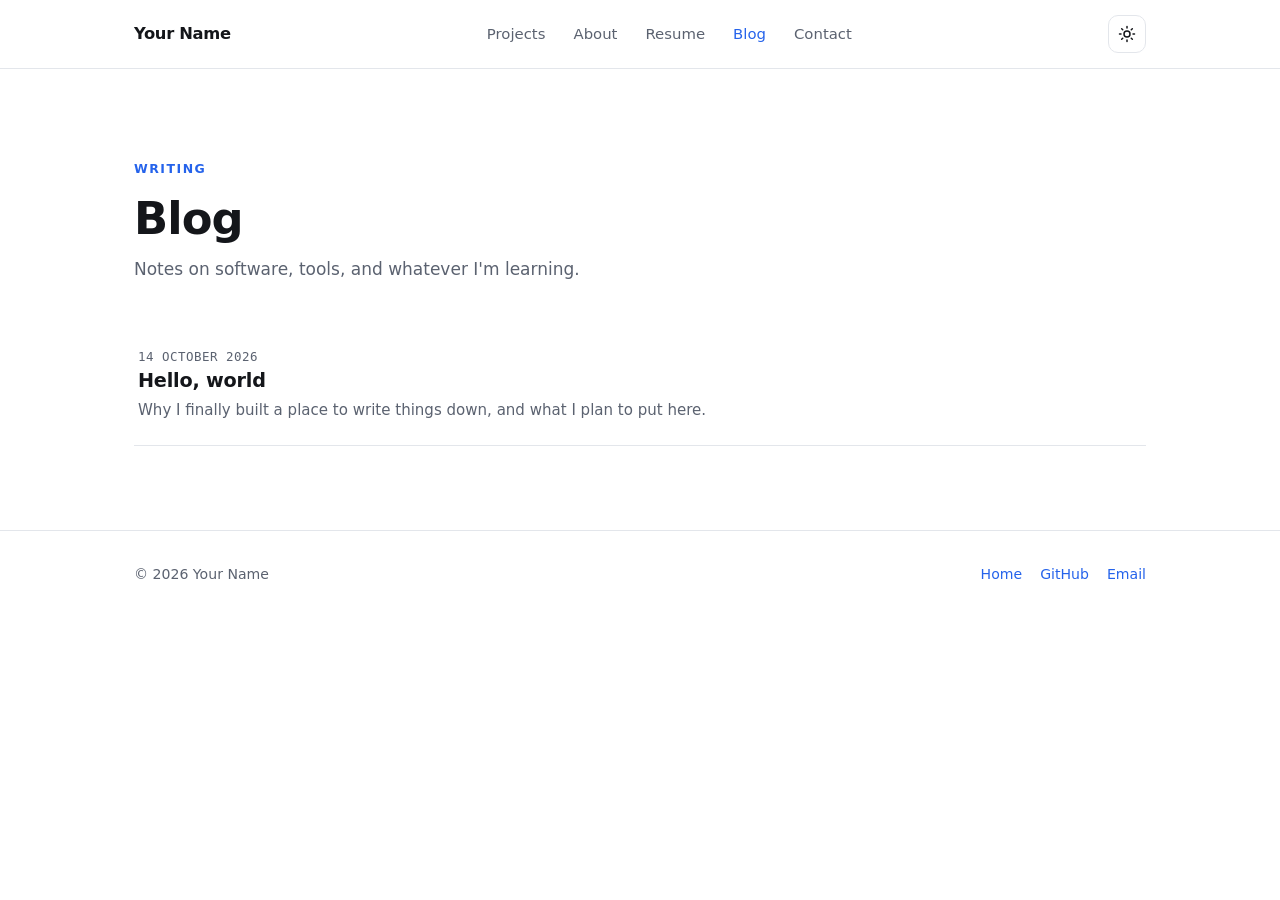
==== blog/index.html @ f23ed1a6 "Publish portfolio template" ====
<!doctype html>
<html lang="en">
  <head>
    <meta charset="utf-8" />
    <meta name="viewport" content="width=device-width, initial-scale=1" />
    <title>Blog — Your Name</title>
    <meta name="description" content="Notes on software, tools, and whatever I'm learning." />
    <meta name="color-scheme" content="light dark" />
    <link rel="stylesheet" href="../assets/css/style.css" />
    <script>
      (function () {
        try {
          var stored = localStorage.getItem("theme");
          var dark = stored
            ? stored === "dark"
            : window.matchMedia("(prefers-color-scheme: dark)").matches;
          document.documentElement.setAttribute(
            "data-theme",
            dark ? "dark" : "light"
          );
        } catch (e) {
          document.documentElement.setAttribute("data-theme", "light");
        }
      })();
    </script>
  </head>
  <body>
    <a class="skip-link" href="#main">Skip to content</a>

    <header class="site-header">
      <div class="container">
        <a class="brand" href="../index.html">Your Name</a>

        <nav class="nav" id="nav" aria-label="Main">
          <a href="../index.html#projects">Projects</a>
          <a href="../index.html#about">About</a>
          <a href="../resume.html">Resume</a>
          <a href="index.html" aria-current="page">Blog</a>
          <a href="../index.html#contact">Contact</a>
        </nav>

        <div class="header-tools">
          <button class="icon-button theme-toggle" type="button" aria-label="Toggle theme">
            <svg class="sun" width="18" height="18" viewBox="0 0 24 24" fill="none" stroke="currentColor" stroke-width="2" stroke-linecap="round" aria-hidden="true">
              <circle cx="12" cy="12" r="4" />
              <path d="M12 2v2M12 20v2M4.9 4.9l1.4 1.4M17.7 17.7l1.4 1.4M2 12h2M20 12h2M4.9 19.1l1.4-1.4M17.7 6.3l1.4-1.4" />
            </svg>
            <svg class="moon" width="18" height="18" viewBox="0 0 24 24" fill="none" stroke="currentColor" stroke-width="2" stroke-linecap="round" stroke-linejoin="round" aria-hidden="true">
              <path d="M21 12.8A9 9 0 1 1 11.2 3a7 7 0 0 0 9.8 9.8Z" />
            </svg>
          </button>
          <button
            class="icon-button nav-toggle"
            type="button"
            aria-expanded="false"
            aria-controls="nav"
            aria-label="Toggle menu"
          >
            <svg width="18" height="18" viewBox="0 0 24 24" fill="none" stroke="currentColor" stroke-width="2" stroke-linecap="round" aria-hidden="true">
              <path d="M3 6h18M3 12h18M3 18h18" />
            </svg>
          </button>
        </div>
      </div>
    </header>

    <main id="main">
      <section class="section" style="border-top: 0">
        <div class="container">
          <div class="section-head">
            <span class="eyebrow">Writing</span>
            <h1 style="font-size: clamp(2rem, 5vw, 2.8rem)">Blog</h1>
            <p>Notes on software, tools, and whatever I'm learning.</p>
          </div>

          <!-- Populated from posts.json by assets/js/blog.js -->
          <ul class="post-list" id="post-list"></ul>
          <noscript>
            <p class="empty-state">
              This list needs JavaScript. You can also browse
              <a href="posts/hello-world.html">the latest post</a> directly.
            </p>
          </noscript>
        </div>
      </section>
    </main>

    <footer class="site-footer">
      <div class="container">
        <p>© <span data-year>2026</span> Your Name</p>
        <div class="footer-links">
          <a href="../index.html">Home</a>
          <a href="https://github.com/your-username">GitHub</a>
          <a href="mailto:you@example.com">Email</a>
        </div>
      </div>
    </footer>

    <script src="../assets/js/main.js"></script>
    <script src="../assets/js/blog.js"></script>
  </body>
</html>
---- assets/css/style.css ----
/* ==========================================================================
   Portfolio — global styles
   Change the colours in :root and the whole site follows.
   ========================================================================== */

:root {
  --bg: #ffffff;
  --surface: #f7f8fa;
  --surface-2: #eceef2;
  --text: #14161a;
  --muted: #5b6270;
  --border: #e3e6eb;
  --accent: #2563eb;
  --accent-contrast: #ffffff;
  --accent-soft: rgba(37, 99, 235, 0.12);
  --shadow: 0 1px 2px rgba(16, 24, 40, 0.06), 0 10px 30px rgba(16, 24, 40, 0.07);
  --radius: 14px;
  --max: 1060px;
  --font: ui-sans-serif, system-ui, -apple-system, "Segoe UI", Roboto,
    Helvetica, Arial, sans-serif;
  --mono: ui-monospace, SFMono-Regular, "SF Mono", Menlo, Consolas, monospace;
  color-scheme: light;
}

html[data-theme="dark"] {
  --bg: #0e1014;
  --surface: #16191f;
  --surface-2: #1d2129;
  --text: #e8eaee;
  --muted: #98a0ae;
  --border: #262b34;
  --accent: #6d9dff;
  --accent-contrast: #0b1220;
  --accent-soft: rgba(109, 157, 255, 0.15);
  --shadow: 0 1px 2px rgba(0, 0, 0, 0.4), 0 12px 34px rgba(0, 0, 0, 0.45);
  color-scheme: dark;
}

/* ---------- reset ---------- */

*,
*::before,
*::after {
  box-sizing: border-box;
}

* {
  margin: 0;
}

html {
  scroll-behavior: smooth;
  scroll-padding-top: 88px;
}

body {
  font-family: var(--font);
  font-size: 17px;
  line-height: 1.65;
  color: var(--text);
  background: var(--bg);
  -webkit-font-smoothing: antialiased;
  text-rendering: optimizeLegibility;
}

img,
svg {
  display: block;
  max-width: 100%;
}

a {
  color: var(--accent);
  text-decoration: none;
}

a:hover {
  text-decoration: underline;
  text-underline-offset: 3px;
}

:focus-visible {
  outline: 2px solid var(--accent);
  outline-offset: 3px;
  border-radius: 6px;
}

h1,
h2,
h3 {
  line-height: 1.2;
  letter-spacing: -0.02em;
  font-weight: 700;
}

h1 {
  font-size: clamp(2.3rem, 6vw, 3.6rem);
}

h2 {
  font-size: clamp(1.5rem, 3.4vw, 2rem);
}

h3 {
  font-size: 1.15rem;
}

/* ---------- layout ---------- */

.container {
  width: 100%;
  max-width: var(--max);
  margin-inline: auto;
  padding-inline: 24px;
}

.section {
  padding-block: 84px;
  border-top: 1px solid var(--border);
}

.section-head {
  max-width: 620px;
  margin-bottom: 36px;
}

.section-head p {
  color: var(--muted);
  margin-top: 10px;
}

.eyebrow {
  display: inline-block;
  font-size: 0.78rem;
  font-weight: 600;
  letter-spacing: 0.12em;
  text-transform: uppercase;
  color: var(--accent);
  margin-bottom: 12px;
}

.skip-link {
  position: absolute;
  left: -9999px;
  top: 12px;
  z-index: 100;
  background: var(--bg);
  border: 1px solid var(--border);
  padding: 10px 16px;
  border-radius: 8px;
}

.skip-link:focus {
  left: 24px;
}

/* ---------- header ---------- */

.site-header {
  position: sticky;
  top: 0;
  z-index: 50;
  background: color-mix(in srgb, var(--bg) 82%, transparent);
  backdrop-filter: blur(12px);
  border-bottom: 1px solid var(--border);
}

.site-header .container {
  display: flex;
  align-items: center;
  justify-content: space-between;
  gap: 16px;
  min-height: 68px;
}

.brand {
  font-weight: 700;
  letter-spacing: -0.02em;
  color: var(--text);
  font-size: 1.02rem;
}

.brand:hover {
  text-decoration: none;
  color: var(--accent);
}

.nav {
  display: flex;
  align-items: center;
  gap: 4px;
}

.nav a {
  color: var(--muted);
  font-size: 0.93rem;
  font-weight: 500;
  padding: 8px 12px;
  border-radius: 8px;
}

.nav a:hover {
  color: var(--text);
  background: var(--surface);
  text-decoration: none;
}

.nav a[aria-current="page"],
.nav a.is-active {
  color: var(--accent);
}

.header-tools {
  display: flex;
  align-items: center;
  gap: 8px;
}

.icon-button {
  display: inline-grid;
  place-items: center;
  width: 38px;
  height: 38px;
  border: 1px solid var(--border);
  border-radius: 10px;
  background: var(--bg);
  color: var(--text);
  cursor: pointer;
  transition: background 0.15s ease, border-color 0.15s ease;
}

.icon-button:hover {
  background: var(--surface);
}

.theme-toggle .moon {
  display: none;
}

html[data-theme="dark"] .theme-toggle .moon {
  display: block;
}

html[data-theme="dark"] .theme-toggle .sun {
  display: none;
}

.nav-toggle {
  display: none;
}

/* ---------- hero ---------- */

.hero {
  padding-block: clamp(64px, 11vw, 128px);
  position: relative;
  overflow: hidden;
}

.hero::after {
  content: "";
  position: absolute;
  inset: -40% 10% auto auto;
  width: 620px;
  height: 620px;
  background: radial-gradient(circle, var(--accent-soft), transparent 62%);
  pointer-events: none;
  z-index: -1;
}

.hero .container {
  position: relative;
}

.hero p.lede {
  font-size: clamp(1.05rem, 2.2vw, 1.25rem);
  color: var(--muted);
  max-width: 58ch;
  margin-top: 20px;
}

.hero-actions {
  display: flex;
  flex-wrap: wrap;
  gap: 12px;
  margin-top: 34px;
}

/* ---------- buttons ---------- */

.btn {
  display: inline-flex;
  align-items: center;
  justify-content: center;
  gap: 8px;
  padding: 11px 20px;
  border-radius: 10px;
  border: 1px solid transparent;
  font-size: 0.95rem;
  font-weight: 600;
  cursor: pointer;
  transition: transform 0.15s ease, background 0.15s ease, border-color 0.15s ease;
}

.btn:hover {
  text-decoration: none;
  transform: translateY(-1px);
}

.btn-primary {
  background: var(--accent);
  color: var(--accent-contrast);
}

.btn-primary:hover {
  filter: brightness(1.06);
}

.btn-ghost {
  background: transparent;
  color: var(--text);
  border-color: var(--border);
}

.btn-ghost:hover {
  background: var(--surface);
}

/* ---------- cards ---------- */

.grid {
  display: grid;
  gap: 20px;
  grid-template-columns: repeat(auto-fit, minmax(280px, 1fr));
}

.card {
  display: flex;
  flex-direction: column;
  gap: 12px;
  padding: 24px;
  background: var(--surface);
  border: 1px solid var(--border);
  border-radius: var(--radius);
  transition: transform 0.18s ease, box-shadow 0.18s ease, border-color 0.18s ease;
}

.card:hover {
  transform: translateY(-3px);
  box-shadow: var(--shadow);
  border-color: color-mix(in srgb, var(--accent) 35%, var(--border));
}

.card h3 a {
  color: var(--text);
}

.card h3 a:hover {
  color: var(--accent);
  text-decoration: none;
}

.card p {
  color: var(--muted);
  font-size: 0.95rem;
  flex: 1;
}

.card-meta {
  display: flex;
  flex-wrap: wrap;
  align-items: center;
  gap: 8px;
  font-size: 0.8rem;
  color: var(--muted);
}

.tags {
  display: flex;
  flex-wrap: wrap;
  gap: 6px;
  list-style: none;
  padding: 0;
}

.tags li {
  font-size: 0.75rem;
  font-weight: 500;
  padding: 3px 9px;
  border-radius: 999px;
  background: var(--surface-2);
  color: var(--muted);
}

.card-link {
  font-size: 0.9rem;
  font-weight: 600;
}

/* ---------- about ---------- */

.about-grid {
  display: grid;
  gap: 40px;
  grid-template-columns: 1.35fr 1fr;
  align-items: start;
}

.about-grid p + p {
  margin-top: 16px;
}

.about-grid p {
  color: var(--muted);
}

.skill-group + .skill-group {
  margin-top: 22px;
}

.skill-group h3 {
  font-size: 0.8rem;
  text-transform: uppercase;
  letter-spacing: 0.1em;
  color: var(--muted);
  margin-bottom: 10px;
}

/* ---------- contact ---------- */

.contact-box {
  display: flex;
  flex-wrap: wrap;
  align-items: center;
  justify-content: space-between;
  gap: 24px;
  padding: 32px;
  border: 1px solid var(--border);
  border-radius: var(--radius);
  background: var(--surface);
}

.contact-box p {
  color: var(--muted);
  margin-top: 8px;
  max-width: 46ch;
}

/* ---------- footer ---------- */

.site-footer {
  border-top: 1px solid var(--border);
  padding-block: 32px;
  font-size: 0.88rem;
  color: var(--muted);
}

.site-footer .container {
  display: flex;
  flex-wrap: wrap;
  gap: 12px 24px;
  align-items: center;
  justify-content: space-between;
}

.footer-links {
  display: flex;
  gap: 18px;
}

/* ---------- blog list ---------- */

.post-list {
  list-style: none;
  padding: 0;
  display: grid;
  gap: 4px;
}

.post-item {
  border-bottom: 1px solid var(--border);
}

.post-item a {
  display: block;
  padding: 22px 4px;
  color: inherit;
}

.post-item a:hover {
  text-decoration: none;
}

.post-item h2 {
  font-size: 1.2rem;
  letter-spacing: -0.01em;
}

.post-item a:hover h2 {
  color: var(--accent);
}

.post-item p {
  color: var(--muted);
  font-size: 0.94rem;
  margin-top: 6px;
}

.post-date {
  font-family: var(--mono);
  font-size: 0.78rem;
  color: var(--muted);
  text-transform: uppercase;
  letter-spacing: 0.04em;
}

.empty-state {
  color: var(--muted);
  padding: 24px 0;
}

/* ---------- article prose ---------- */

.article {
  max-width: 720px;
  margin-inline: auto;
  padding-block: 64px 96px;
}

.article-header {
  margin-bottom: 40px;
  padding-bottom: 24px;
  border-bottom: 1px solid var(--border);
}

.article-header h1 {
  font-size: clamp(1.9rem, 4.6vw, 2.7rem);
  margin-top: 10px;
}

.prose > * + * {
  margin-top: 1.15em;
}

.prose h2 {
  font-size: 1.4rem;
  margin-top: 2em;
}

.prose h3 {
  font-size: 1.1rem;
  margin-top: 1.6em;
}

.prose ul,
.prose ol {
  padding-left: 1.3em;
}

.prose li + li {
  margin-top: 0.4em;
}

.prose blockquote {
  border-left: 3px solid var(--accent);
  padding-left: 18px;
  color: var(--muted);
  font-style: italic;
}

.prose code {
  font-family: var(--mono);
  font-size: 0.88em;
  background: var(--surface-2);
  padding: 2px 6px;
  border-radius: 5px;
}

.prose pre {
  background: var(--surface-2);
  border: 1px solid var(--border);
  border-radius: 10px;
  padding: 16px;
  overflow-x: auto;
}

.prose pre code {
  background: none;
  padding: 0;
}

.prose img {
  border-radius: 10px;
  border: 1px solid var(--border);
}

.back-link {
  display: inline-block;
  font-size: 0.9rem;
  font-weight: 500;
  margin-bottom: 24px;
}

/* ---------- resume ---------- */

.resume {
  max-width: 820px;
  margin-inline: auto;
  padding-block: 56px 80px;
}

.resume h1 {
  font-size: 2rem;
}

.resume-contact {
  color: var(--muted);
  font-size: 0.92rem;
  margin-top: 8px;
}

.resume-block {
  margin-top: 36px;
}

.resume-block > h2 {
  font-size: 0.82rem;
  text-transform: uppercase;
  letter-spacing: 0.12em;
  color: var(--muted);
  padding-bottom: 8px;
  border-bottom: 1px solid var(--border);
  margin-bottom: 18px;
}

.resume-entry + .resume-entry {
  margin-top: 20px;
}

.resume-entry-head {
  display: flex;
  flex-wrap: wrap;
  justify-content: space-between;
  gap: 4px 16px;
  align-items: baseline;
}

.resume-entry-head strong {
  font-size: 1rem;
}

.resume-entry-head span {
  font-family: var(--mono);
  font-size: 0.78rem;
  color: var(--muted);
}

.resume-entry p {
  color: var(--muted);
  font-size: 0.94rem;
  margin-top: 4px;
}

.resume-entry ul {
  color: var(--muted);
  font-size: 0.94rem;
  margin-top: 6px;
  padding-left: 1.2em;
}

/* ---------- print ---------- */

@media print {
  .site-header,
  .site-footer,
  .no-print,
  .hero::after {
    display: none !important;
  }

  html,
  body {
    background: #fff !important;
    color: #000 !important;
    font-size: 11.5pt;
  }

  .container,
  .resume {
    max-width: none;
    padding: 0;
    margin: 0;
  }

  .resume {
    padding-block: 0;
  }

  a {
    color: #000;
    text-decoration: none;
  }

  .resume-block {
    margin-top: 18px;
    break-inside: avoid;
  }

  .resume-entry {
    break-inside: avoid;
  }
}

/* ---------- responsive ---------- */

@media (max-width: 820px) {
  .about-grid {
    grid-template-columns: 1fr;
  }

  .nav-toggle {
    display: inline-grid;
  }

  .nav {
    position: absolute;
    top: 100%;
    left: 0;
    right: 0;
    flex-direction: column;
    align-items: stretch;
    gap: 2px;
    padding: 12px 24px 18px;
    background: var(--bg);
    border-bottom: 1px solid var(--border);
    display: none;
  }

  .nav.is-open {
    display: flex;
  }

  .nav a {
    padding: 11px 12px;
  }

  .section {
    padding-block: 64px;
  }

  .contact-box {
    padding: 24px;
  }
}

@media (prefers-reduced-motion: reduce) {
  html {
    scroll-behavior: auto;
  }

  *,
  *::before,
  *::after {
    animation-duration: 0.01ms !important;
    transition-duration: 0.01ms !important;
  }
}
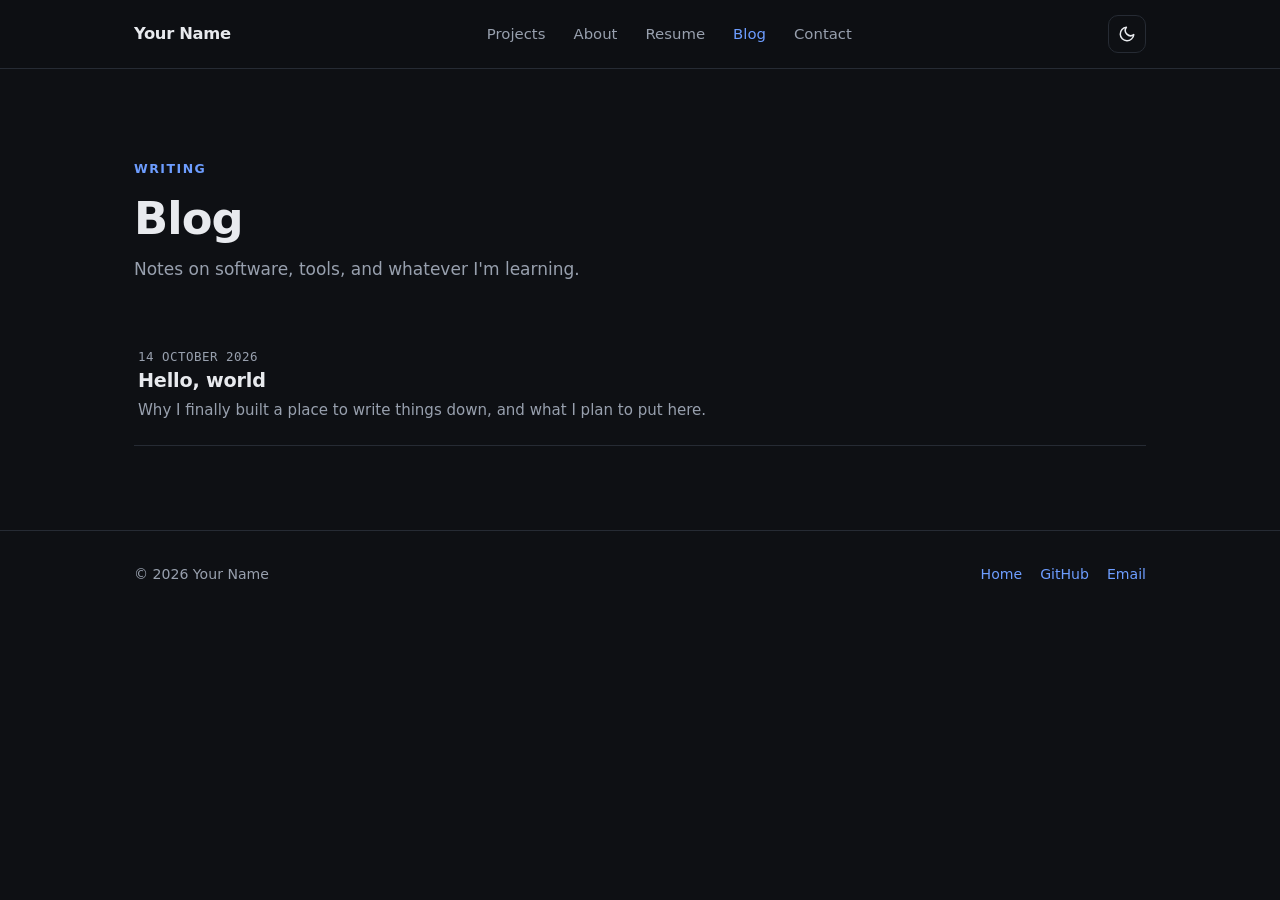
==== commit b2f8551d: "Default portfolio to dark theme" ====
--- a/blog/index.html
+++ b/blog/index.html
@@ -11,15 +11,13 @@
       (function () {
         try {
           var stored = localStorage.getItem("theme");
-          var dark = stored
-            ? stored === "dark"
-            : window.matchMedia("(prefers-color-scheme: dark)").matches;
+          var dark = stored ? stored === "dark" : true;
           document.documentElement.setAttribute(
             "data-theme",
             dark ? "dark" : "light"
           );
         } catch (e) {
-          document.documentElement.setAttribute("data-theme", "light");
+          document.documentElement.setAttribute("data-theme", "dark");
         }
       })();
     </script>
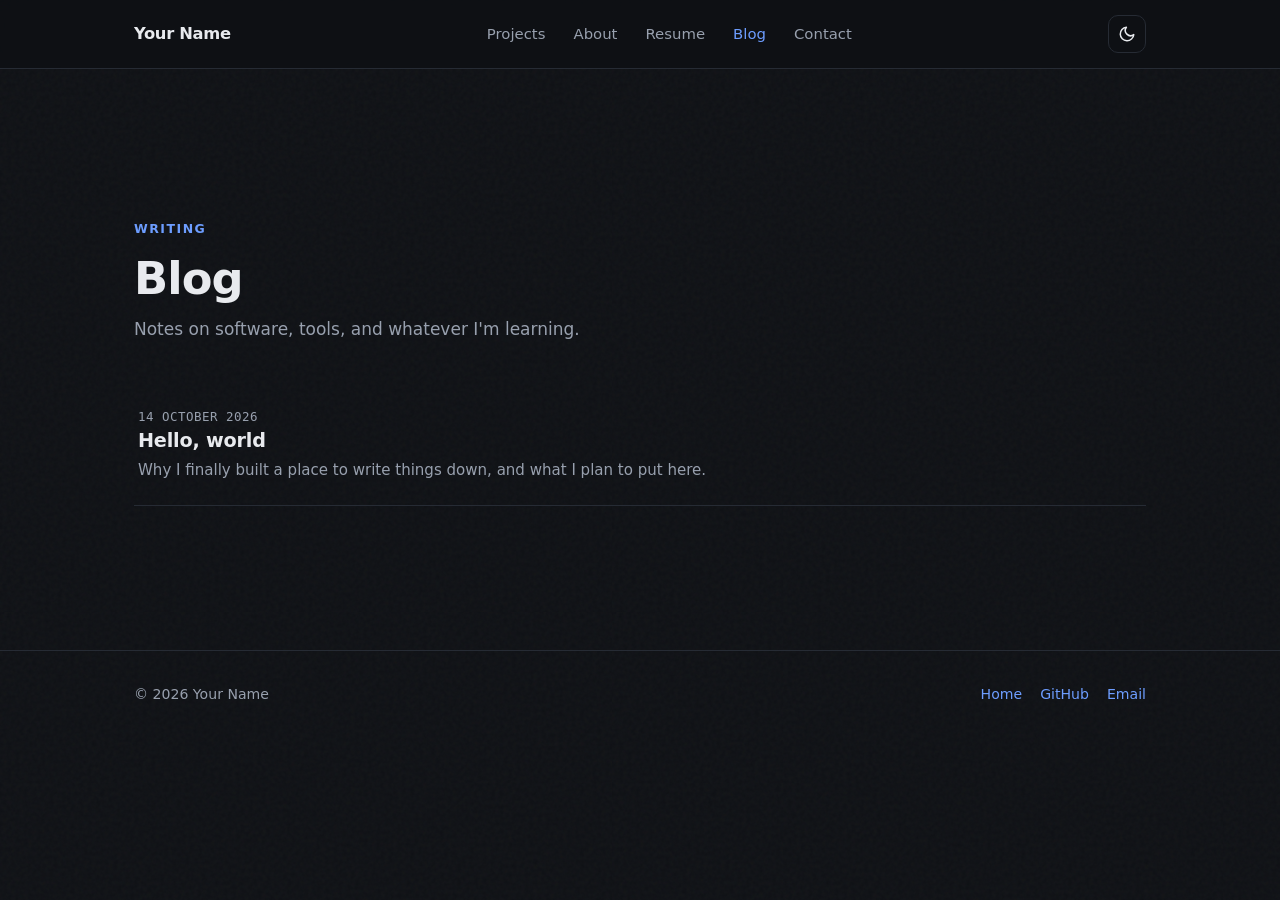
==== commit 10b336d6: "Bust cached portfolio stylesheet URLs" ====
--- a/blog/index.html
+++ b/blog/index.html
@@ -6,7 +6,7 @@
     <title>Blog — Your Name</title>
     <meta name="description" content="Notes on software, tools, and whatever I'm learning." />
     <meta name="color-scheme" content="light dark" />
-    <link rel="stylesheet" href="../assets/css/style.css" />
+    <link rel="stylesheet" href="../assets/css/style.css?v=6f5c214" />
     <script>
       (function () {
         try {
--- a/assets/css/style.css
+++ b/assets/css/style.css
@@ -59,6 +59,7 @@
   line-height: 1.65;
   color: var(--text);
   background: var(--bg);
+  background-image: url("data:image/svg+xml,%3Csvg xmlns='http://www.w3.org/2000/svg' viewBox='0 0 180 180'%3E%3Cfilter id='n'%3E%3CfeTurbulence type='fractalNoise' baseFrequency='.8' numOctaves='3' stitchTiles='stitch'/%3E%3C/filter%3E%3Crect width='100%25' height='100%25' filter='url(%23n)' opacity='.035'/%3E%3C/svg%3E");
   -webkit-font-smoothing: antialiased;
   text-rendering: optimizeLegibility;
 }
@@ -115,8 +116,26 @@
 }
 
 .section {
-  padding-block: 84px;
-  border-top: 1px solid var(--border);
+  padding-block: clamp(88px, 12vw, 144px);
+}
+
+.section.reveal-pending {
+  opacity: 0;
+  transform: translateY(24px);
+  transition: opacity 0.6s ease, transform 0.6s ease;
+}
+
+.section.reveal-pending.is-visible {
+  opacity: 1;
+  transform: translateY(0);
+}
+
+@media (prefers-reduced-motion: reduce) {
+  .section.reveal-pending {
+    opacity: 1;
+    transform: none;
+    transition: none;
+  }
 }
 
 .section-head {
@@ -127,6 +146,11 @@
 .section-head p {
   color: var(--muted);
   margin-top: 10px;
+}
+
+.section-head h2 {
+  font-size: clamp(2.4rem, 6vw, 4.25rem);
+  letter-spacing: -0.055em;
 }
 
 .eyebrow {
@@ -252,7 +276,10 @@
 /* ---------- hero ---------- */
 
 .hero {
-  padding-block: clamp(64px, 11vw, 128px);
+  display: grid;
+  align-items: center;
+  min-height: min(760px, calc(100svh - 68px));
+  padding-block: clamp(88px, 12vw, 150px);
   position: relative;
   overflow: hidden;
 }
@@ -272,11 +299,32 @@
   position: relative;
 }
 
+.hero .eyebrow {
+  display: flex;
+  align-items: center;
+  gap: 12px;
+  font-family: var(--mono);
+}
+
+.hero .eyebrow::before {
+  content: "";
+  width: 28px;
+  height: 1px;
+  background: currentColor;
+}
+
+.hero h1 {
+  max-width: 14ch;
+  font-size: clamp(3.2rem, 8vw, 7rem);
+  line-height: 0.96;
+  letter-spacing: -0.065em;
+}
+
 .hero p.lede {
-  font-size: clamp(1.05rem, 2.2vw, 1.25rem);
-  color: var(--muted);
-  max-width: 58ch;
-  margin-top: 20px;
+  font-size: clamp(1.15rem, 2.2vw, 1.45rem);
+  color: var(--muted);
+  max-width: 48ch;
+  margin-top: 28px;
 }
 
 .hero-actions {
@@ -341,7 +389,7 @@
   padding: 24px;
   background: var(--surface);
   border: 1px solid var(--border);
-  border-radius: var(--radius);
+  border-radius: 10px;
   transition: transform 0.18s ease, box-shadow 0.18s ease, border-color 0.18s ease;
 }
 
@@ -349,6 +397,10 @@
   transform: translateY(-3px);
   box-shadow: var(--shadow);
   border-color: color-mix(in srgb, var(--accent) 35%, var(--border));
+}
+
+.blog-preview {
+  max-width: 680px;
 }
 
 .card h3 a {
@@ -424,6 +476,29 @@
   letter-spacing: 0.1em;
   color: var(--muted);
   margin-bottom: 10px;
+}
+
+.skill-icons {
+  display: flex;
+  flex-wrap: wrap;
+  gap: 12px;
+  list-style: none;
+  padding: 0;
+}
+
+.skill-icons li,
+.skill-icons img {
+  width: 48px;
+  height: 48px;
+}
+
+.skill-icons img {
+  border-radius: 10px;
+  transition: transform 0.18s ease;
+}
+
+.skill-icons img:hover {
+  transform: translateY(-3px);
 }
 
 /* ---------- contact ---------- */
